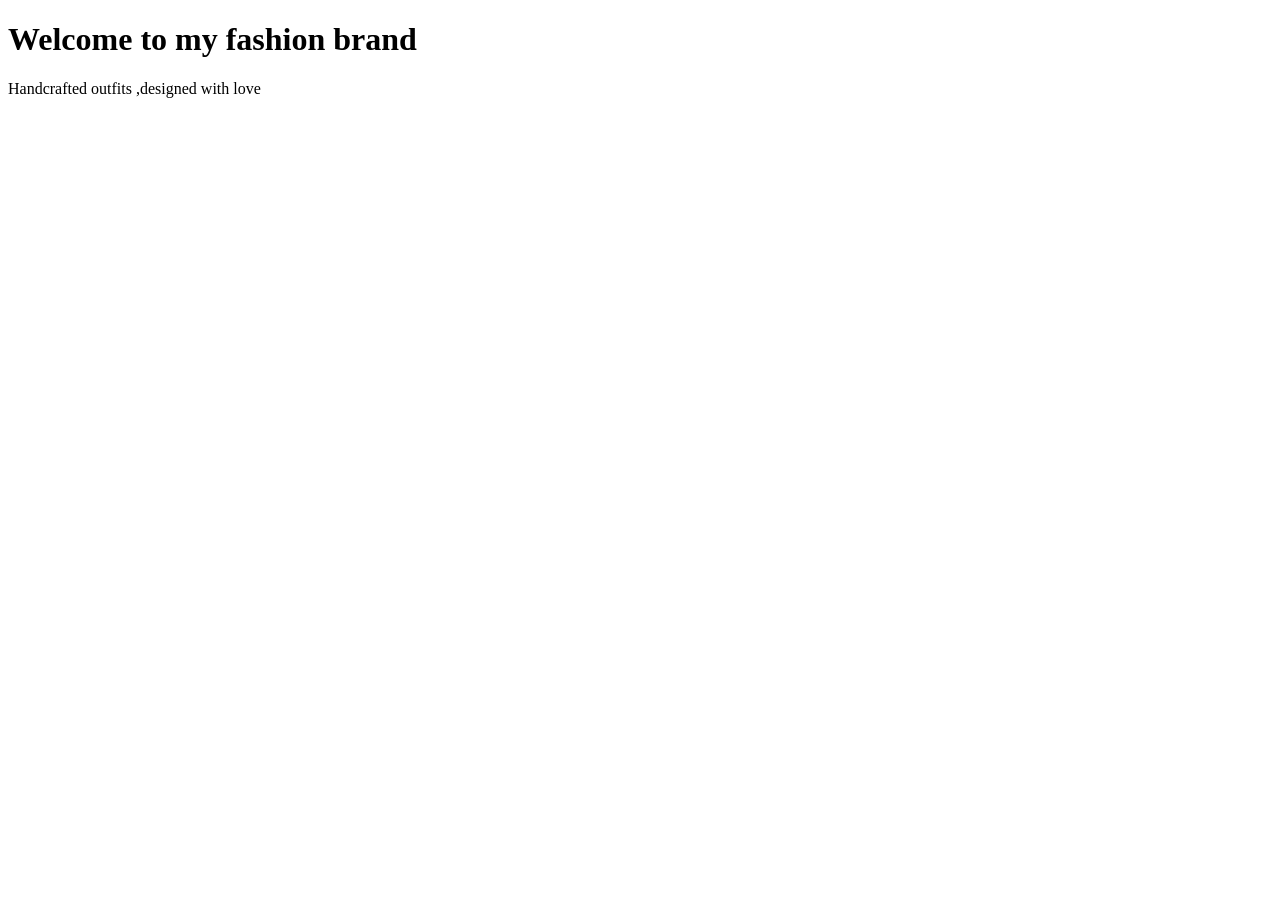
==== index.html @ dc9f3aa0 "Move index.html to project root" ====
<!DOCTYPE html>
<html lang="en">
<head>
    <meta charset="UTF-8">
    <meta name="viewport" content="width=device-width, initial-scale=1.0">
    <title>My fashion brand</title>
</head>
<body>
    <h1>Welcome to my fashion brand</h1>
    <p>Handcrafted outfits ,designed with love</p>
</body>
</html>
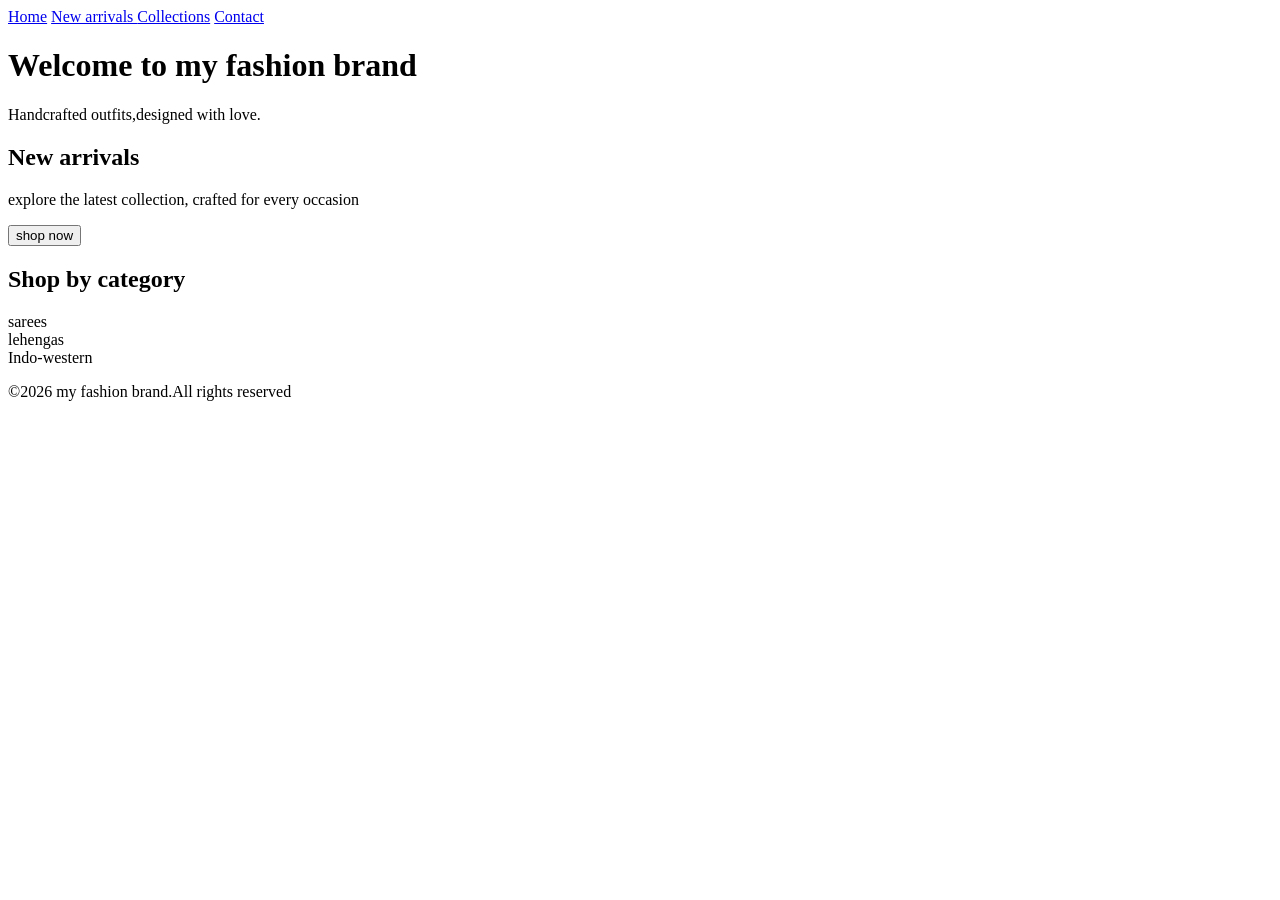
==== commit 3696296e: "Consolidate site content into root index.html, remove duplicate folder" ====
--- a/index.html
+++ b/index.html
@@ -1,12 +1,35 @@
 <!DOCTYPE html>
 <html lang="en">
 <head>
-    <meta charset="UTF-8">
-    <meta name="viewport" content="width=device-width, initial-scale=1.0">
-    <title>My fashion brand</title>
+  <meta charset="UTF-8">
+  <title>My Fashion Brand</title>
 </head>
 <body>
+  <header>
+    <nav>
+        <a href="#">Home</a>
+        <a href="#">New arrivals </a>
+        <a href="#">Collections</a>
+        <a href="#">Contact</a>
+    </nav>
+  </header>
+  <main>
     <h1>Welcome to my fashion brand</h1>
-    <p>Handcrafted outfits ,designed with love</p>
+    <p>Handcrafted outfits,designed with love.</p>
+    <section class="hero">
+        <h2>New arrivals</h2>
+        <p>explore the latest collection, crafted for every occasion</p>
+        <button>shop now</button>
+    </section>
+    <section class="categories">
+        <h2>Shop by category</h2>
+        <div class="category-card">sarees</div>
+        <div class="category-card">lehengas</div>
+        <div class="category-card">Indo-western</div>
+    </section>
+    <footer>
+        <p>&copy;2026 my fashion brand.All rights reserved</p>
+    </footer>
+  </main>
 </body>
 </html>
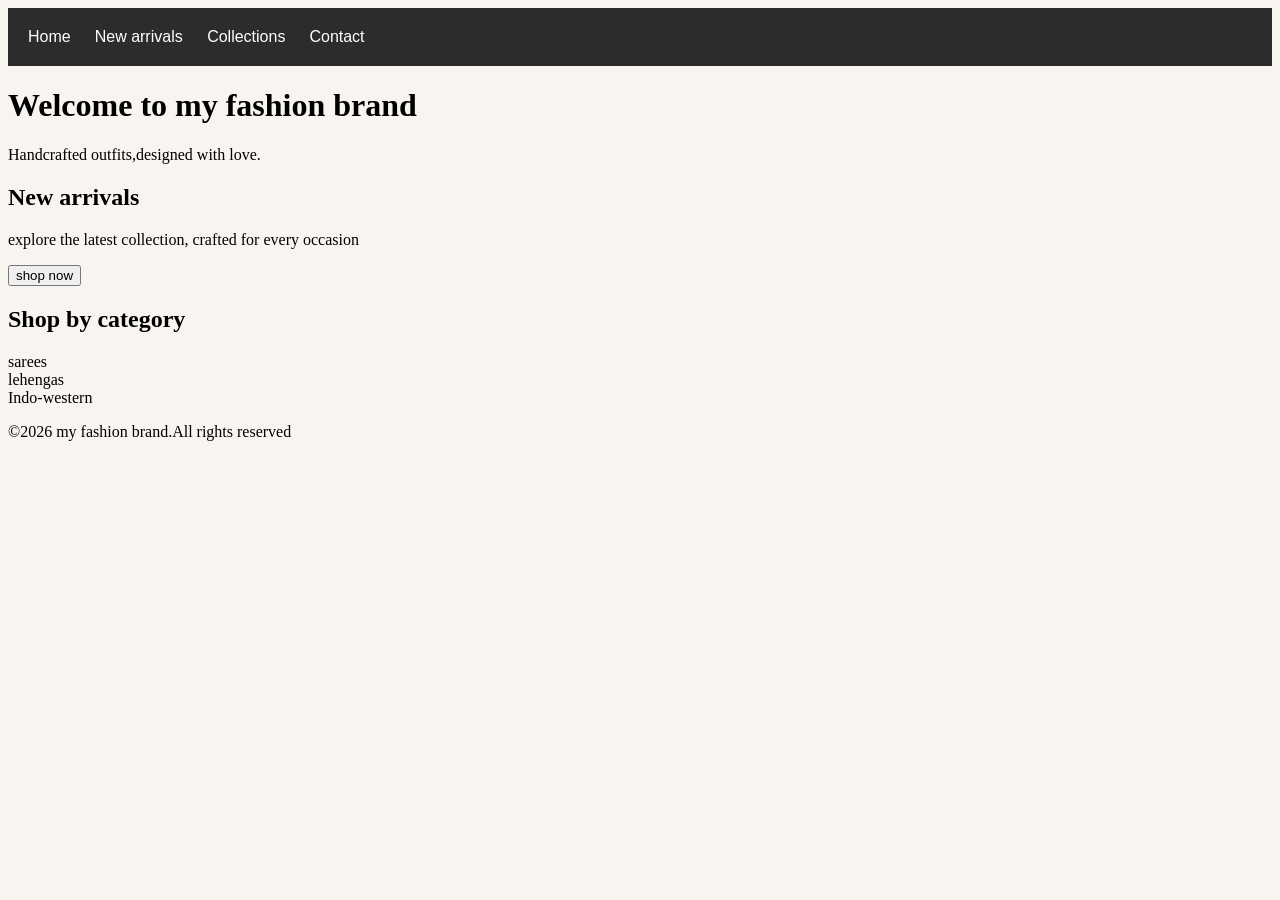
==== commit 8c185eef: "Add CSS file, style header, nav and body background" ====
--- a/index.html
+++ b/index.html
@@ -1,6 +1,7 @@
 <!DOCTYPE html>
 <html lang="en">
 <head>
+  <link rel="stylesheet" href="style.css">
   <meta charset="UTF-8">
   <title>My Fashion Brand</title>
 </head>
--- a/style.css
+++ b/style.css
@@ -0,0 +1,14 @@
+body{
+    background-color: #f8f5f0;
+}
+header {
+  background-color: #2c2c2c;
+  padding: 20px;
+}
+
+nav a {
+  color: white;
+  text-decoration: none;
+  margin-right: 20px;
+  font-family: sans-serif;
+}
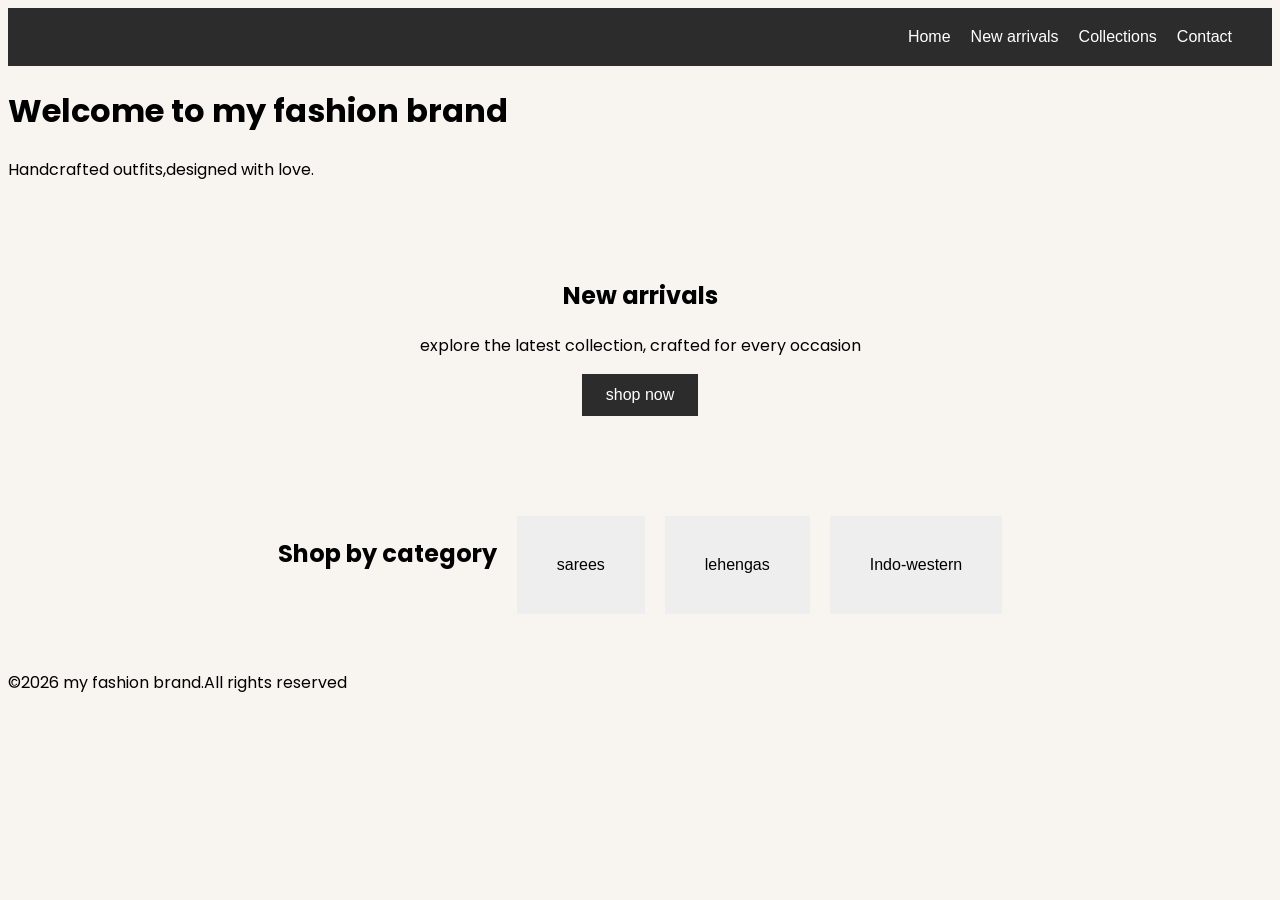
==== commit 66a2038b: "Add goggle fonts and hover effects" ====
--- a/index.html
+++ b/index.html
@@ -1,6 +1,7 @@
 <!DOCTYPE html>
 <html lang="en">
 <head>
+  <link href="https://fonts.googleapis.com/css2?family=Poppins:wght@400;600&display=swap" rel="stylesheet">
   <link rel="stylesheet" href="style.css">
   <meta charset="UTF-8">
   <title>My Fashion Brand</title>
--- a/style.css
+++ b/style.css
@@ -1,3 +1,6 @@
+body {
+  font-family: 'Poppins', sans-serif;
+}
 body{
     background-color: #f8f5f0;
 }
@@ -11,4 +14,46 @@
   text-decoration: none;
   margin-right: 20px;
   font-family: sans-serif;
+}
+nav {
+  display: flex;
+  justify-content: flex-end;
+}
+.hero {
+  text-align: center;
+  padding: 60px 20px;
+}
+
+.hero button {
+  background-color: #2c2c2c;
+  color: white;
+  border: none;
+  padding: 12px 24px;
+  font-size: 16px;
+  cursor: pointer;
+}
+.categories {
+  display: flex;
+  justify-content: center;
+  gap: 20px;
+  padding: 40px 20px;
+}
+
+.category-card {
+  background-color: #eee;
+  padding: 40px;
+  font-family: sans-serif;
+  text-align: center;
+}
+.hero button:hover {
+  background-color: #555;
+}
+
+.category-card:hover {
+  background-color: #ddd;
+  cursor: pointer;
+}
+
+nav a:hover {
+  opacity: 0.7;
 }
